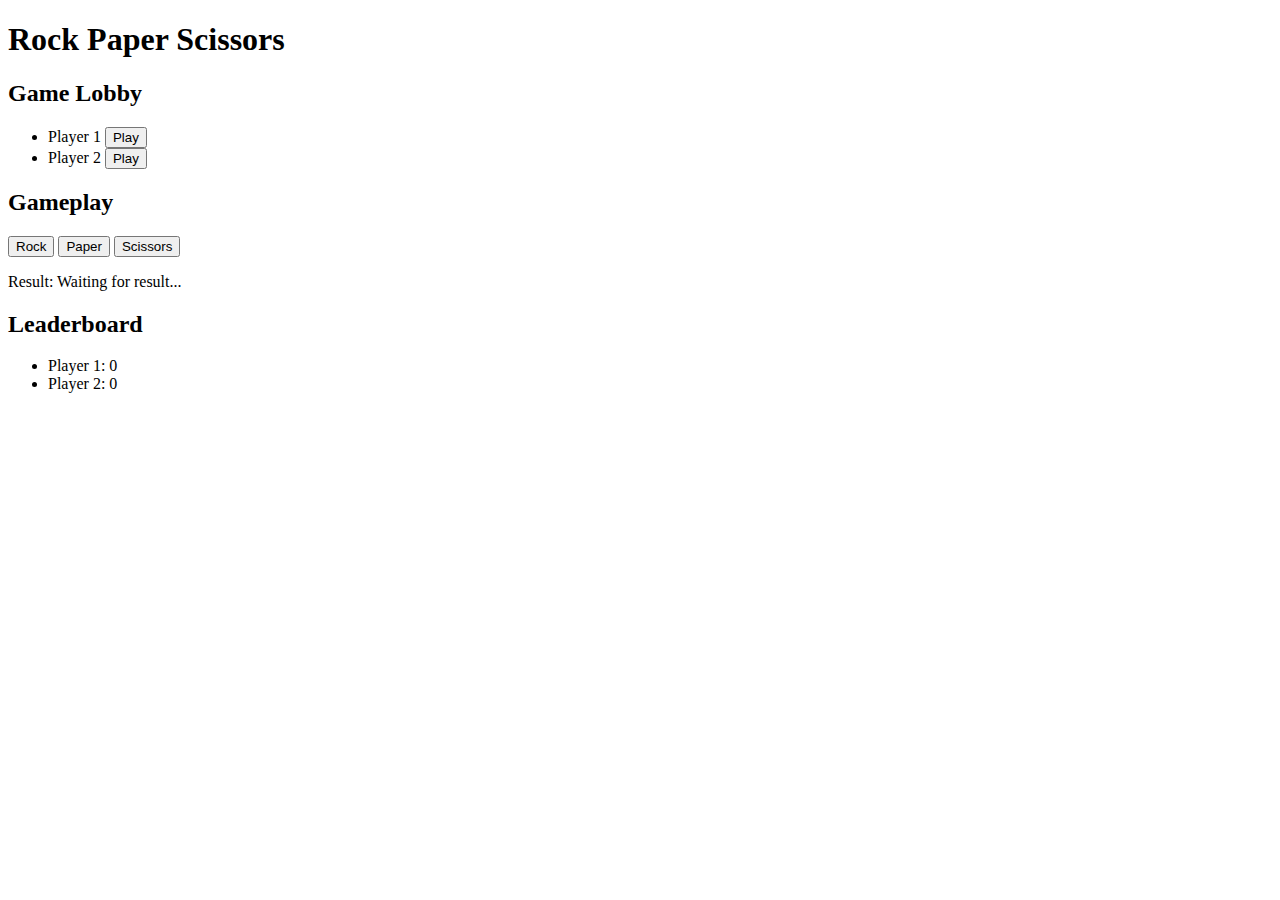
==== index.html @ 11e36154 "Create index.html" ====
<!DOCTYPE html>
<html lang="en">
<head>
  <meta charset="UTF-8">
  <meta name="viewport" content="width=device-width, initial-scale=1.0">
  <link rel="stylesheet" href="styles.css">
  <title>Rock Paper Scissors Game</title>
</head>
<body>
  <div class="container">
    <div class="game-header">
      <h1>Rock Paper Scissors</h1>
    </div>
    <div class="game-content">
      <div class="game-lobby">
        <h2>Game Lobby</h2>
        <ul class="player-list">
          <li class="player">
            <span class="username">Player 1</span>
            <button class="play-button">Play</button>
          </li>
          <li class="player">
            <span class="username">Player 2</span>
            <button class="play-button">Play</button>
          </li>
          <!-- Add more players here -->
        </ul>
      </div>
      <div class="gameplay">
        <h2>Gameplay</h2>
        <div class="choice-buttons">
          <button class="choice-button">Rock</button>
          <button class="choice-button">Paper</button>
          <button class="choice-button">Scissors</button>
        </div>
        <p class="result">Result: <span class="result-text">Waiting for result...</span></p>
      </div>
      <div class="leaderboard">
        <h2>Leaderboard</h2>
        <ul class="score-list">
          <li class="score">
            <span class="username">Player 1:</span>
            <span class="score-value">0</span>
          </li>
          <li class="score">
            <span class="username">Player 2:</span>
            <span class="score-value">0</span>
          </li>
          <!-- Add more scores here -->
        </ul>
      </div>
    </div>
  </div>
</body>
</html>
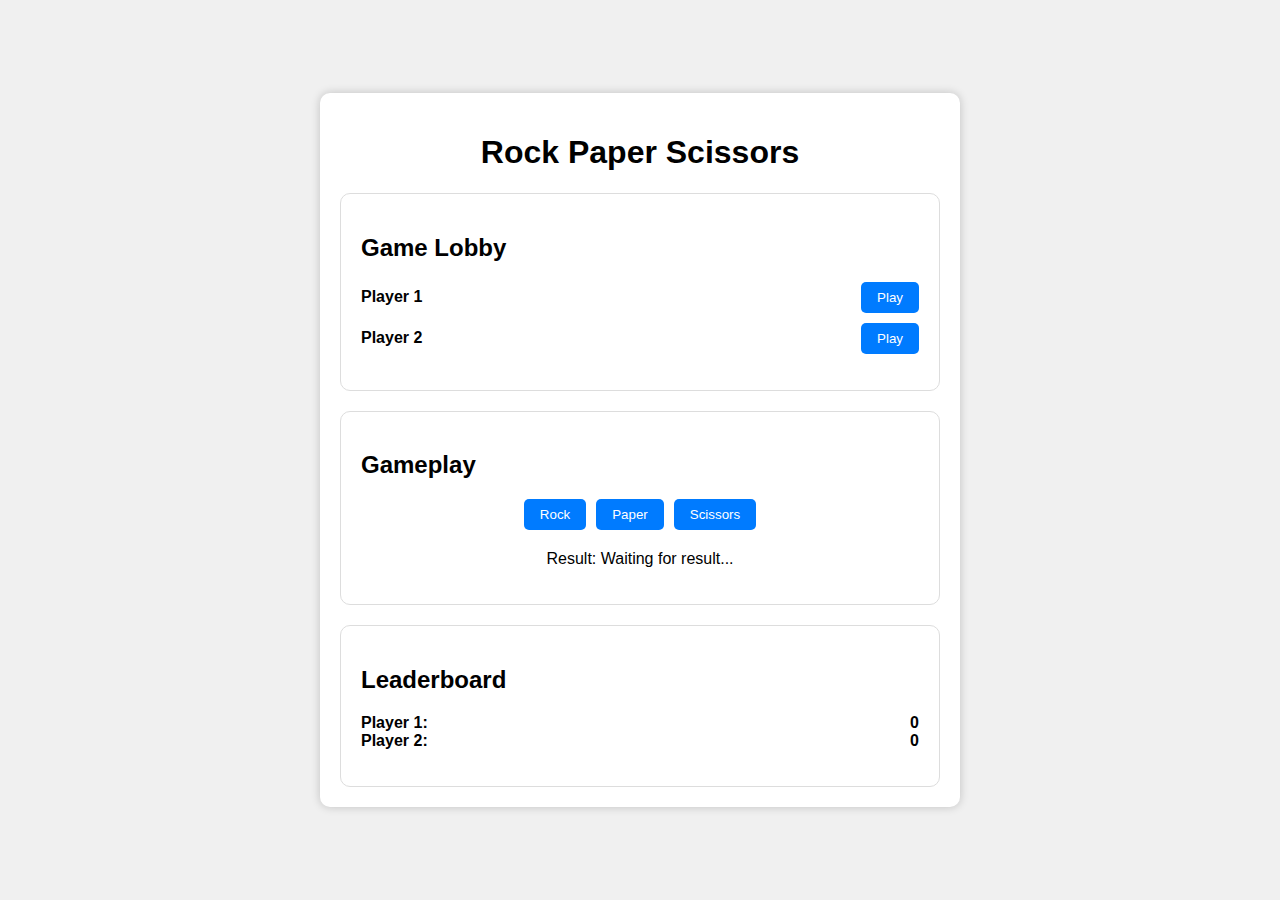
==== commit e9df17fc: "Update index.html" ====
--- a/index.html
+++ b/index.html
@@ -3,7 +3,7 @@
 <head>
   <meta charset="UTF-8">
   <meta name="viewport" content="width=device-width, initial-scale=1.0">
-  <link rel="stylesheet" href="styles.css">
+  <link rel="stylesheet" href="css/styles.css">
   <title>Rock Paper Scissors Game</title>
 </head>
 <body>
@@ -51,5 +51,6 @@
       </div>
     </div>
   </div>
+<script src="script.js"></script>
 </body>
 </html>
--- a/css/styles.css
+++ b/css/styles.css
@@ -0,0 +1,96 @@
+body {
+  font-family: Arial, sans-serif;
+  margin: 0;
+  padding: 0;
+  background-color: #f0f0f0;
+  display: flex;
+  justify-content: center;
+  align-items: center;
+  min-height: 100vh;
+}
+
+.container {
+  background-color: white;
+  border-radius: 10px;
+  padding: 20px;
+  box-shadow: 0 0 10px rgba(0, 0, 0, 0.2);
+  max-width: 600px;
+  width: 100%;
+}
+
+.game-header {
+  text-align: center;
+  margin-bottom: 20px;
+}
+
+.game-content {
+  display: grid;
+  gap: 20px;
+}
+
+.game-lobby, .gameplay, .leaderboard {
+  border: 1px solid #ddd;
+  border-radius: 10px;
+  padding: 20px;
+}
+
+.player-list {
+  list-style: none;
+  padding: 0;
+}
+
+.player {
+  display: flex;
+  justify-content: space-between;
+  align-items: center;
+  margin-bottom: 10px;
+}
+
+.username {
+  font-weight: bold;
+}
+
+.play-button {
+  padding: 8px 16px;
+  background-color: #007bff;
+  border: none;
+  color: white;
+  cursor: pointer;
+  border-radius: 5px;
+}
+
+.choice-buttons {
+  display: flex;
+  justify-content: center;
+  margin-top: 10px;
+}
+
+.choice-button {
+  padding: 8px 16px;
+  background-color: #007bff;
+  border: none;
+  color: white;
+  cursor: pointer;
+  border-radius: 5px;
+  margin: 0 5px;
+}
+
+.result {
+  text-align: center;
+  margin-top: 20px;
+}
+
+.score-list {
+  list-style: none;
+  padding: 0;
+}
+
+.score {
+  display: flex;
+  justify-content: space-between;
+  align-items: center;
+}
+
+.score-value {
+  font-weight: bold;
+}
